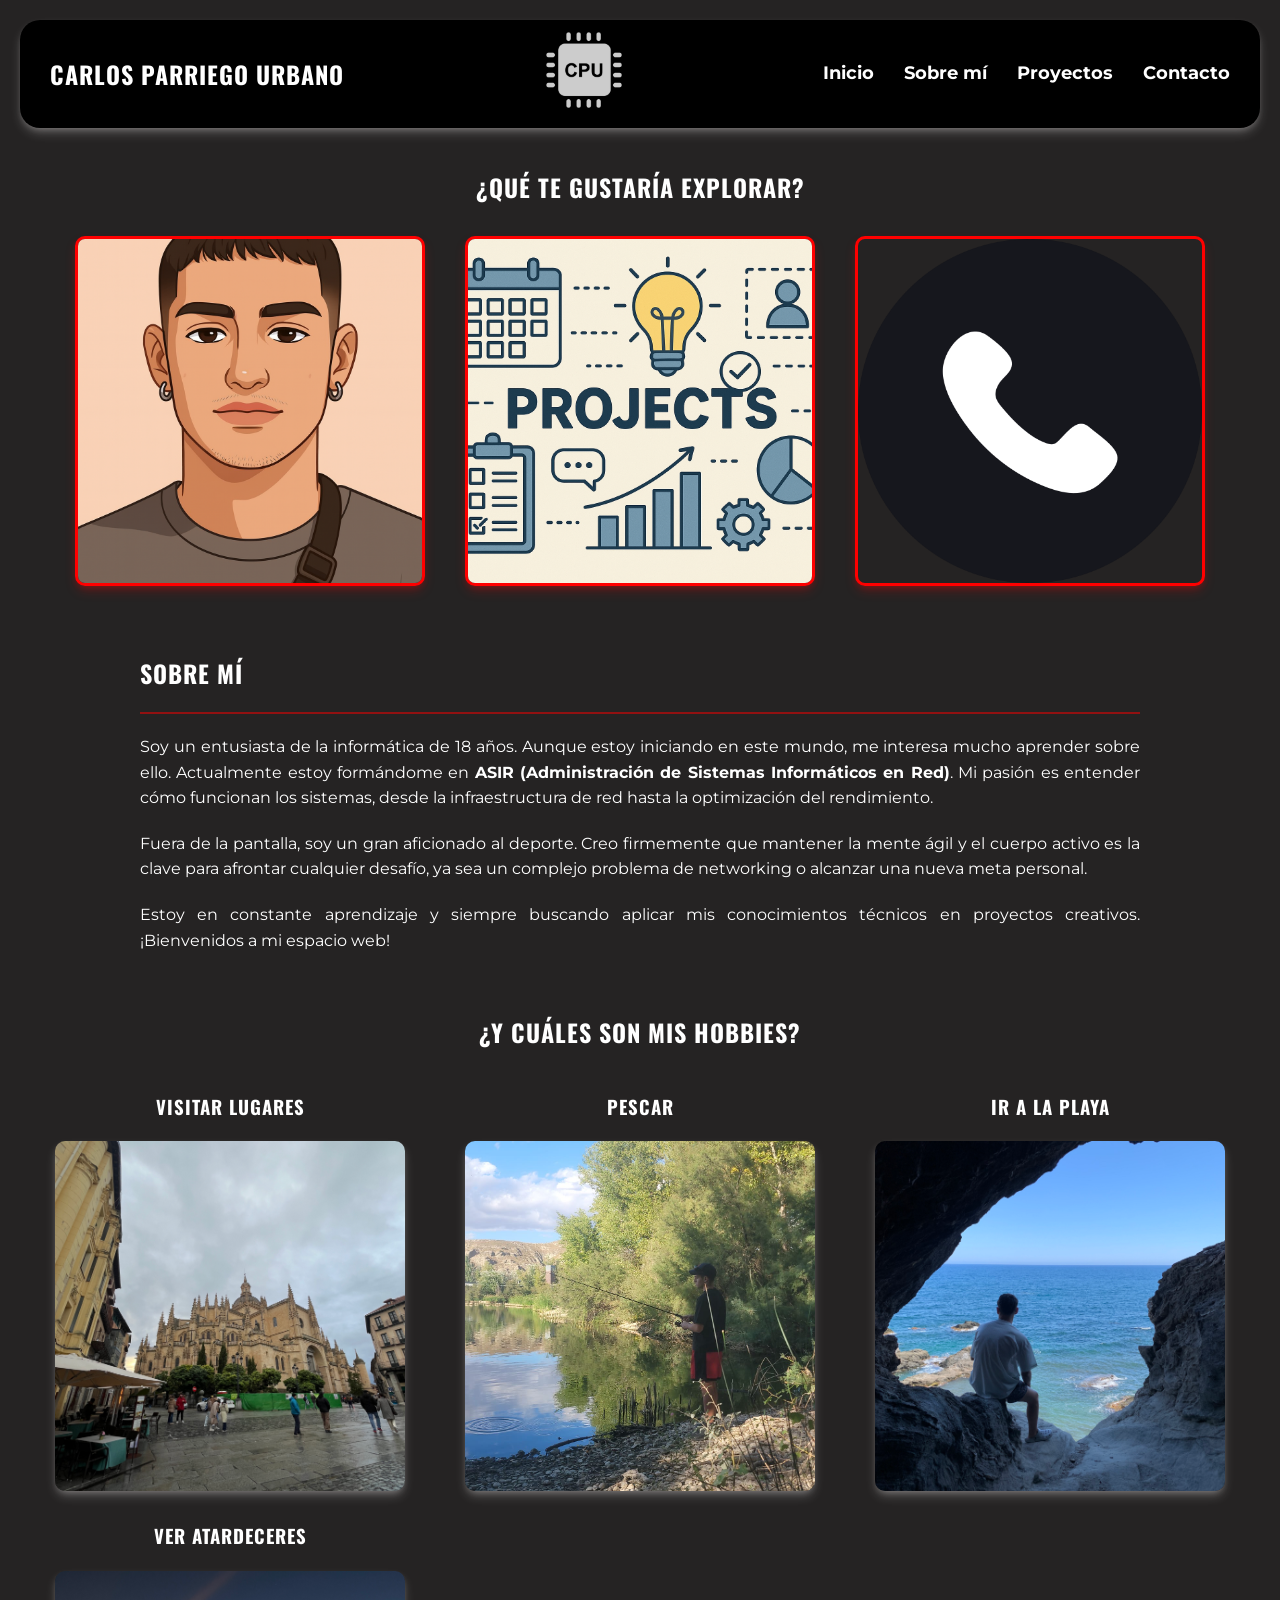
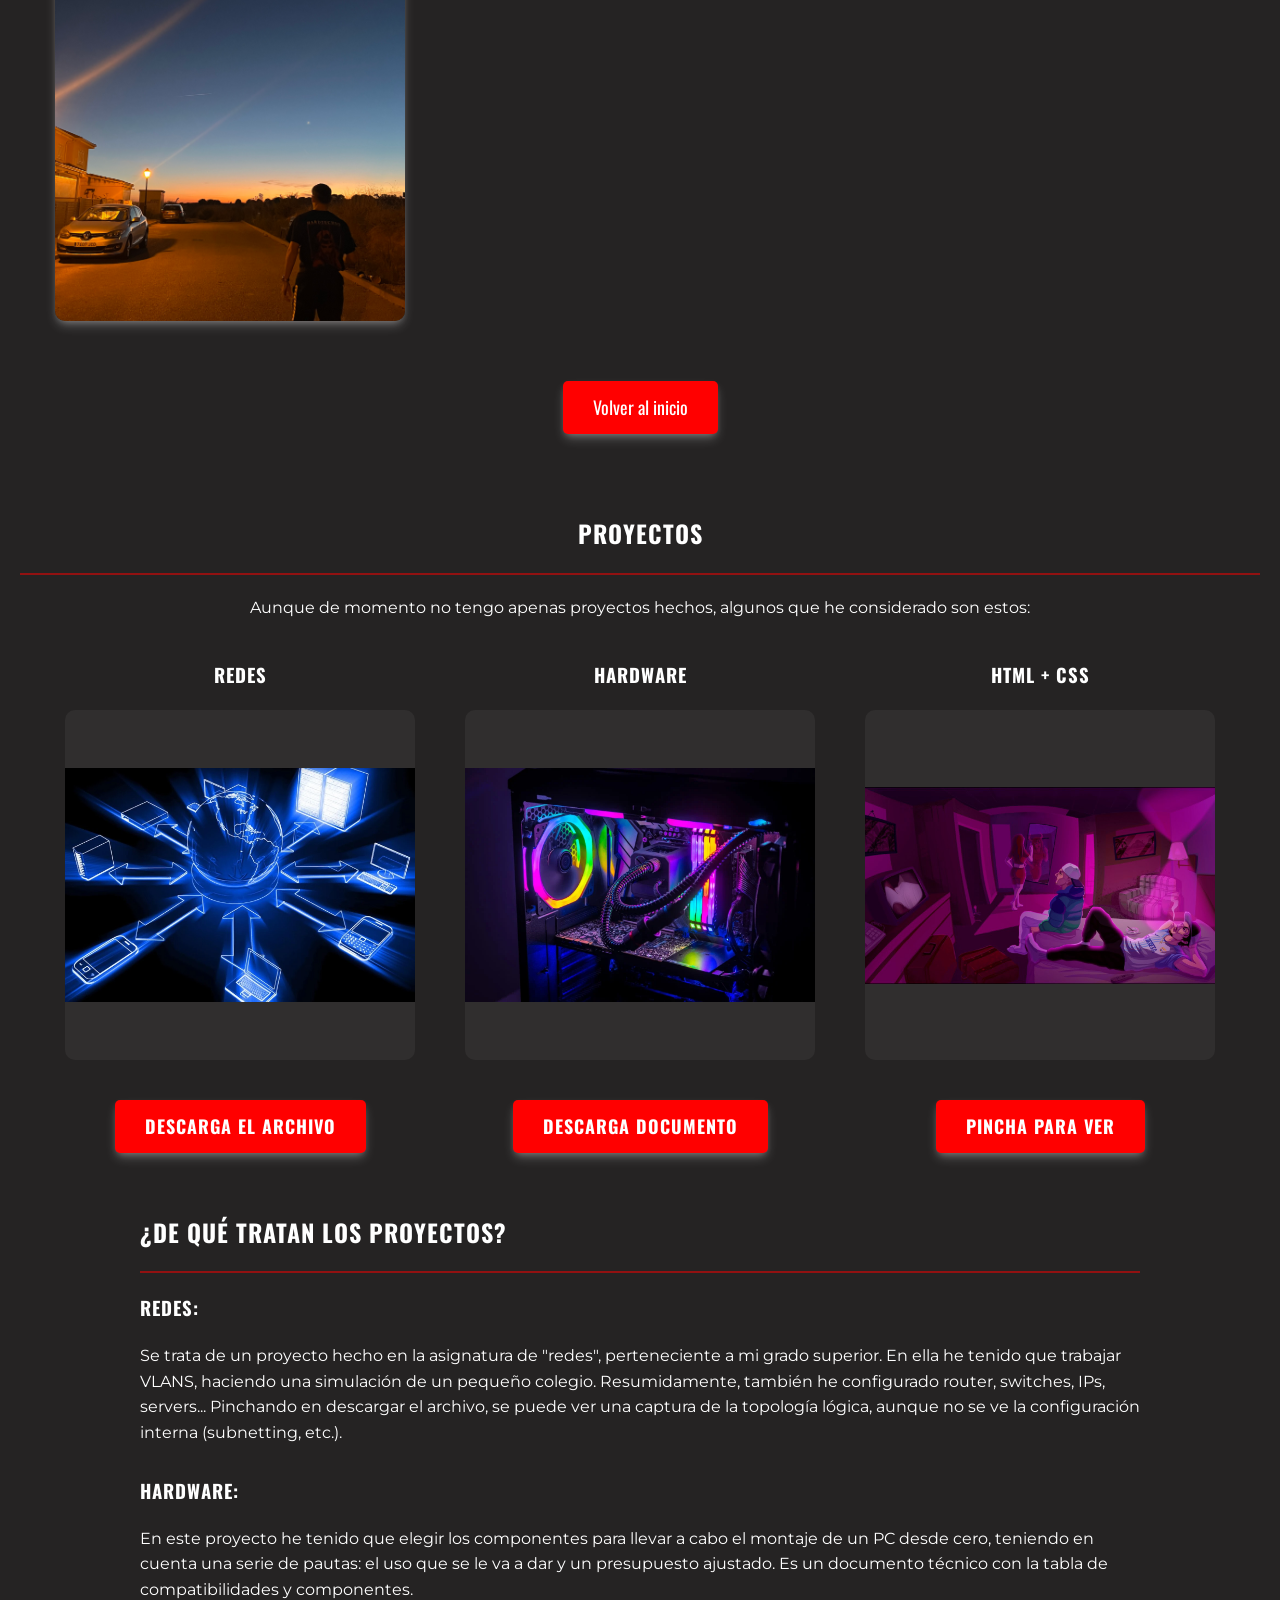
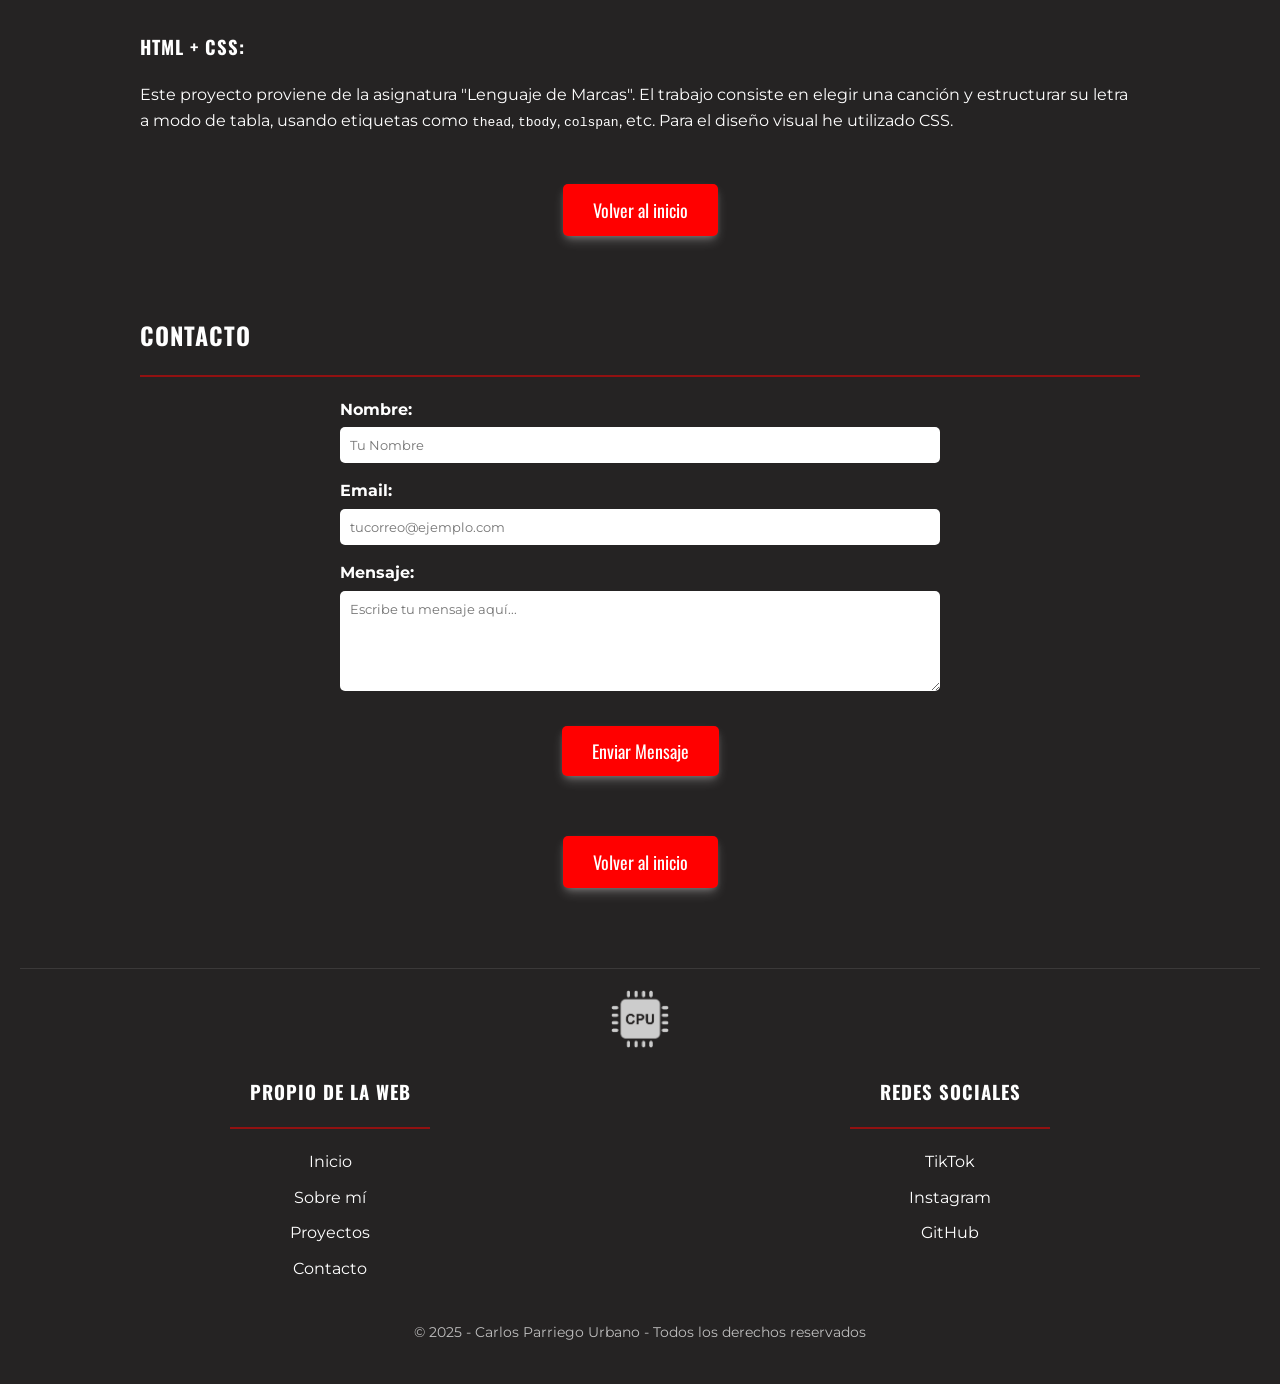
==== index.html @ 00b1f674 "Add files via upload" ====
<!DOCTYPE html>
<html lang="es">

<head>
    <meta charset="UTF-8">
    <meta name="viewport" content="width=device-width, initial-scale=1.0">
    <meta name="description" content="Portfolio de Carlos Parriego Urbano, Técnico en Administración de Sistemas Informáticos en Red (ASIR).">
    <meta name="keywords" content="Portfolio, ASIR, Informática, Redes, Hardware">
    <meta name="author" content="Carlos Parriego Urbano">
    
    <link rel="stylesheet" href="style.css">
    <title>Portfolio - Carlos Parriego Urbano</title>
</head>

<body>

    <header id="inicio">
        <nav class="nav_header">
            <h1>Carlos Parriego Urbano</h1>
            
            <div class="logo-container">
                <a href="#inicio">
                    <img src="./assets/images/icono_cpu.png" class="logo_cpu" alt="Logotipo CPU">
                </a>
            </div>

            <ul id="lista_header">
                <li><a href="#inicio">Inicio</a></li>
                <li><a href="#sobre_mi">Sobre mí</a></li>
                <li><a href="#proyectos">Proyectos</a></li>
                <li><a href="#contacto">Contacto</a></li>
            </ul>
        </nav>
    </header>

    <main>

        <section class="inicio">
            <h2>¿Qué te gustaría explorar?</h2>
            
            <div class="navegacion-visual">
                <a href="#sobre_mi">
                    <img class="fotos_inicio" src="./assets/images/avatar mio.png" alt="Ir a Sobre mí" title="Sobre mí">
                </a>

                <a href="#proyectos">
                    <img class="fotos_inicio" src="./assets/images/foto proyectos.png" alt="Ir a Proyectos" title="Proyectos">
                </a>

                <a href="#contacto">
                    <img class="fotos_inicio" src="./assets/images/imagen contacto.webp" alt="Ir a Contacto" title="Contacto">
                </a>
            </div>
        </section>

        <section id="sobre_mi">
            <h2>Sobre mí</h2>
            <hr>

            <article>
                <p>
                    Soy un entusiasta de la informática de 18 años. Aunque estoy iniciando en este mundo, me interesa mucho aprender sobre ello. 
                    Actualmente estoy formándome en <strong>ASIR (Administración de Sistemas Informáticos en Red)</strong>. 
                    Mi pasión es entender cómo funcionan los sistemas, desde la infraestructura de red hasta la optimización del rendimiento.
                </p>
                <p>
                    Fuera de la pantalla, soy un gran aficionado al deporte. Creo firmemente que mantener la mente ágil y el cuerpo activo 
                    es la clave para afrontar cualquier desafío, ya sea un complejo problema de networking o alcanzar una nueva meta personal.
                </p>
                <p>
                    Estoy en constante aprendizaje y siempre buscando aplicar mis conocimientos técnicos en proyectos creativos. 
                    ¡Bienvenidos a mi espacio web!
                </p>
            </article>
        </section>

        <section class="hobbies-section">
            <h2>¿Y cuáles son mis hobbies?</h2>
            
            <div class="hobbies-container">
                <div class="hobbie-item">
                    <h3>Visitar lugares</h3>
                    <img class="imagen_hobbie" src="./assets/images/toledo.jpeg" alt="Foto de Toledo" title="Toledo">
                </div>

                <div class="hobbie-item">
                    <h3>Pescar</h3>
                    <img class="imagen_hobbie" src="./assets/images/pesca.jpeg" alt="Foto de pesca" title="Pesca">
                </div>

                <div class="hobbie-item">
                    <h3>Ir a la playa</h3>
                    <img class="imagen_hobbie" src="./assets/images/playa.jpeg" alt="Foto de la playa" title="Playa">
                </div>

                <div class="hobbie-item">
                    <h3>Ver atardeceres</h3>
                    <img class="imagen_hobbie" src="./assets/images/atardecer.jpeg" alt="Foto de atardecer" title="Atardecer">
                </div>
            </div>

            <div class="volver-container">
                <a class="volver_inicio" href="#inicio">Volver al inicio</a>
            </div>
        </section>

        <section id="proyectos">
            <h2 class="titulo_proyectos">Proyectos</h2> <hr>
            <p>Aunque de momento no tengo apenas proyectos hechos, algunos que he considerado son estos:</p>

            <div id="organizador_proyectos">

                <article class="contenedor">
                    <h3>REDES</h3>
                    <img class="foto_pc" src="./assets/images/imagen de red.webp" alt="Imagen representativa de redes">
                    <a href="./assets/images/Captura de VLANS.png" download="Red de VLANS">
                        <h2 class="proyecto_red">Descarga el archivo</h2>
                    </a>
                </article>

                <article class="contenedor">
                    <h3>HARDWARE</h3>
                    <img class="foto_pc" src="./assets/images/PC GAMING.webp" alt="Imagen de PC Gaming">
                    <a href="./assets/proyectos/PC A PIEZAS.pdf" download="Documentación de PC a piezas">
                        <h2 class="proyecto_red">Descarga documento</h2>
                    </a>
                </article>

                <article class="contenedor">
                    <h3>HTML + CSS</h3>
                    <img class="foto_pc" src="./assets/images/imagen 2 diabla.jpg" alt="Imagen decorativa">
                    <a href="./cancion.html" target="_blank">
                        <h2 class="proyecto_red">Pincha para ver</h2>
                    </a>
                </article>
            </div>
        </section>

        <section class="detalle-proyectos">
            <h2>¿De qué tratan los proyectos?</h2> <article>
                 <hr>
                <h3>REDES:</h3>
                <p>Se trata de un proyecto hecho en la asignatura de "redes", perteneciente a mi grado superior. En ella he tenido que trabajar VLANS, haciendo una simulación de un pequeño colegio. Resumidamente, también he configurado router, switches, IPs, servers... Pinchando en descargar el archivo, se puede ver una captura de la topología lógica, aunque no se ve la configuración interna (subnetting, etc.).</p>
            </article>

            <article>
                <h3>HARDWARE:</h3>
                <p>En este proyecto he tenido que elegir los componentes para llevar a cabo el montaje de un PC desde cero, teniendo en cuenta una serie de pautas: el uso que se le va a dar y un presupuesto ajustado. Es un documento técnico con la tabla de compatibilidades y componentes.</p>
            </article>

            <article>
                <h3>HTML + CSS:</h3>
                <p>Este proyecto proviene de la asignatura "Lenguaje de Marcas". El trabajo consiste en elegir una canción y estructurar su letra a modo de tabla, usando etiquetas como <code>thead</code>, <code>tbody</code>, <code>colspan</code>, etc. Para el diseño visual he utilizado CSS.</p>
            </article>

            <div class="volver-container">
                <a class="volver_inicio" href="#inicio">Volver al inicio</a>
            </div>
        </section>

        <section id="contacto">
            <h2>Contacto</h2>
            <hr>

            <form class="contact-form" action="#" method="post">
                <div class="form-group">
                    <label for="name">Nombre:</label>
                    <input type="text" placeholder="Tu Nombre" id="name" name="name" required>
                </div>

                <div class="form-group">
                    <label for="email">Email:</label>
                    <input type="email" placeholder="tucorreo@ejemplo.com" id="email" name="email" required>
                </div>

                <div class="form-group">
                    <label for="message">Mensaje:</label>
                    <textarea id="message" placeholder="Escribe tu mensaje aquí..." name="message" rows="5" required></textarea>
                </div>

                <button type="submit" class="submit-button">Enviar Mensaje</button>
            </form>

            <div class="volver-container">
                <a class="volver_inicio" href="#inicio">Volver al inicio</a>
            </div>
        </section>

    </main>

    <footer>
        <div class="logo-footer-container">
            <a href="#inicio">
                <img class="logo_cpu_footer" src="./assets/images/icono_cpu.png" alt="Logo Footer">
            </a>
        </div>
        
        <div id="contenedor_footer">
            <section class="columna_web">
                <h3>Propio de la Web</h3> <hr class="hrs">
                
                <ul class="lista_footer">
                    <li><a href="#inicio">Inicio</a></li>
                    <li><a href="#sobre_mi">Sobre mí</a></li>
                    <li><a href="#proyectos">Proyectos</a></li> <li><a href="#contacto">Contacto</a></li>
                </ul>
            </section>

            <section class="columna_social">
                <h3>Redes Sociales</h3> <hr class="hrs">
                
                <ul class="lista_footer">
                    <li><a href="https://www.tiktok.com/" target="_blank">TikTok</a></li>
                    <li><a href="https://www.instagram.com/" target="_blank">Instagram</a></li>
                    <li><a href="" target="_blank">GitHub</a></li>
                </ul>
            </section>
        </div>
        
        <p id="copy"> &copy; 2025 - Carlos Parriego Urbano - Todos los derechos reservados </p>
    </footer>

</body>
</html>
---- style.css ----
/* --- IMPORTACIÓN DE FUENTES --- */

@import url("https://fonts.googleapis.com/css2?family=Oswald:wght@200..700&display=swap");
@import url("https://fonts.googleapis.com/css2?family=Bebas+Neue&family=Montserrat:ital,wght@0,100..900;1,100..900&family=Roboto:ital,wght@0,100..900;1,100..900&display=swap");

/* --- VARIABLES GLOBALES --- */
:root {
  --padding-space: 20px;
  --margin-space: 20px;
  --color-fondo: rgb(37, 35, 35);
  --color-texto: #ffffff;
  --color-primario: #ff0000;       /* Rojo base */
  --color-secundario: #e60808;     /* Rojo oscuro hover */
  --img-altura: 350px;
  --img-anchura: 350px;
  
  /* Sombras */
  --sombreado: rgba(255, 255, 255, 0.25) 0px 6px 12px -2px,
               rgba(255, 246, 246, 0.3) 0px 3px 7px -3px;
  --sombreado-rojo: rgba(255, 0, 0, 0.25) 0px 6px 12px -2px,
                    rgba(255, 9, 9, 0.3) 0px 3px 7px -3px;
}

/* --- RESET Y ESTILOS BASE --- */
* {
  padding: 0;
  margin: 0;
  box-sizing: border-box; /* Esto es para el cálculo de medidas */
}

html {
  scroll-behavior: smooth; /* Aquí hace un desplazamiento suave al hacer clic en enlaces */
}

body {
  color: var(--color-texto);
  padding: var(--padding-space);
  background-color: var(--color-fondo);
  font-family: "Montserrat", Arial, sans-serif;
  line-height: 1.6;
}

a {
  text-decoration: none;
  color: inherit;
}

li {
  list-style-type: none;
}

/* --- TIPOGRAFÍA --- */
h1, h2, h3, h4, h5, h6 {
  font-family: "Oswald", sans-serif;
  margin-bottom: var(--margin-space);
  text-transform: uppercase;
  letter-spacing: 1px;
}

p {
  margin-bottom: var(--margin-space);
  font-family: "Montserrat", sans-serif;
}

hr {
    border: 1px solid var(--color-primario);
    margin-bottom: 20px;
    opacity: 0.5;
}

/* --- HEADER --- */
header {
  background-color: rgb(0, 0, 0);
  padding: 10px 30px;
  border-radius: 20px;
  margin-bottom: 40px;
  top: 10px;
  box-shadow: var(--sombreado);
}

.nav_header {
  display: flex;
  justify-content: space-between;
  align-items: center;
  flex-wrap: wrap; /* Permite que baje si no hay espacio */
}

.nav_header h1 {
    font-size: 1.5rem;
    margin: 0;
}

.logo-container {
    display: flex;
    justify-content: center;
    align-items: center;
}

.logo_cpu {
  height: 80px;
  width: auto;
  transition: transform 0.3s;
}


#lista_header {
  display: flex;
  gap: 30px;
  align-items: center;
  margin: 0;
}

#lista_header li a {
    font-size: 18px;
    font-weight: bold;
    transition: color 0.3s;
}

#lista_header li a:hover {
    color: var(--color-primario);
}

/* --- SECCIÓN INICIO --- */
.inicio {
    text-align: center;
    margin-bottom: 60px;
}

/* Contenedor flexible para las fotos del inicio */
.navegacion-visual {
    display: flex;
    justify-content: center; /* Centra las imágenes horizontalmente */
    align-items: center;
    gap: 40px; /* Espacio entre imágenes */
    flex-wrap: wrap; /* Permite que bajen en móviles */
    margin-top: 30px;
}

.fotos_inicio {
  width: var(--img-anchura);
  height: var(--img-altura);
  max-width: 100%; /* Para que no se salga en móviles */
  object-fit: cover;
  object-position: center;
  border-radius: 10px;
  border: 3px solid var(--color-primario);
  box-shadow: var(--sombreado-rojo);
  transition: transform 0.3s ease-in-out;
}

.fotos_inicio:hover {
  transform: scale(1.05); /*Para agrandar las fotos, cuando el puntero pase por encima*/
  cursor: pointer;
}

/* --- SECCIÓN SOBRE MÍ Y TEXTOS --- */
#sobre_mi, #contacto {
    max-width: 1000px;
    margin: 0 auto 60px auto;
    text-align: justify;
}

/* --- HOBBIES --- */
.hobbies-section {
    margin-bottom: 60px;
    text-align: center;
}

.hobbies-container {
  display: grid;
  grid-template-columns: repeat(auto-fit, minmax(300px, 1fr));
  gap: 30px;
  padding: 20px;
}

.hobbie-item {
    display: flex;
    flex-direction: column;
    align-items: center;
}

.imagen_hobbie {
  width: 100%;
  max-width: var(--img-anchura);
  height: var(--img-altura);
  object-fit: cover;
  border-radius: 10px;
  box-shadow: var(--sombreado);
  transition: transform 0.3s ease-in-out;
}

.imagen_hobbie:hover {
  transform: scale(1.05);
}

/* --- PROYECTOS --- */
#proyectos {
    text-align: center;
    margin-bottom: 40px;
}

#organizador_proyectos {
  display: flex;
  justify-content: center;
  align-items: flex-start;
  gap: 50px;
  flex-wrap: wrap; /* Importante para responsive */
  margin: 40px auto;
}

.contenedor {
  text-align: center;
  display: flex;
  flex-direction: column;
  align-items: center;
  width: 350px; /* Ancho fijo para las tarjetas */
}

.foto_pc {
  height: var(--img-altura);
  width: 100%; /* Ajuste al contenedor */
  object-fit: contain; /* También podría haber puesto cover */
  border-radius: 10px;
  margin-bottom: 20px;
  background-color: rgba(255,255,255,0.05); 
}

/* --- BOTONES (Clase compartida para unificar diseño) --- */
.volver_inicio, .proyecto_red, .submit-button {
  display: inline-block; /* manera en la que va a actuar el botón */
  margin: 20px auto;
  padding: 12px 30px;
  background-color: var(--color-primario);
  color: white;
  border: none;
  border-radius: 5px;
  font-family: "Oswald", sans-serif;
  font-size: 18px;
  text-align: center;
  box-shadow: var(--sombreado);
  cursor: pointer;
  transition: background-color 0.3s ease;
  width: auto; /* Ancho automático según contenido */
}

/* Hover para todos los botones */
.volver_inicio:hover, .proyecto_red:hover, .submit-button:hover {
  background-color: var(--color-secundario);
}

/* Contenedor para centrar botones */
.volver-container {
    text-align: center;
    margin-top: 20px;
}

/* --- EXPLICACIÓN PROYECTOS --- */
.detalle-proyectos {
    max-width: 1000px;
    margin: 0 auto 60px auto;
}
.detalle-proyectos article {
    margin-bottom: 30px;
}

/* --- FORMULARIO DE CONTACTO --- */
.contact-form {
    display: flex;
    flex-direction: column;
    gap: 15px;
    max-width: 600px;
    margin: 0 auto;
}

.form-group {
    display: flex;
    flex-direction: column;
    text-align: left;
}

.form-group label {
    margin-bottom: 5px;
    font-weight: bold;
}

.form-group input, .form-group textarea {
    padding: 10px;
    border-radius: 5px;
    border: none;
    font-family: "Montserrat", sans-serif;
}

/* --- FOOTER --- */
footer {
  margin-top: 50px;
  padding-top: 20px;
  border-top: 1px solid rgba(255,255,255,0.1);
  text-align: center;
}

.logo-footer-container {
    margin-bottom: 20px;
}

.logo_cpu_footer {
    width: 60px;
    height: auto;
    cursor: pointer;
}

#contenedor_footer {
  display: flex;
  justify-content: space-around; /* Distribuye columnas */
  align-items: flex-start;
  margin-bottom: 30px;
  flex-wrap: wrap;
}

.columna_web, .columna_social {
    min-width: 200px;
}

.lista_footer li {
    margin: 10px 0;
}

.lista_footer a:hover {
    color: var(--color-primario);
    text-decoration: underline;
}

#copy {
    margin-top: 30px;
    font-size: 0.9rem;
    opacity: 0.7;
}

/* --- RESPONSIVE (MÓVIL) --- */
@media (max-width: 768px) {
    .nav_header {
        flex-direction: column;
        gap: 20px;
    }
    
    #lista_header {
        flex-direction: column;
        gap: 15px;
    }

    #organizador_proyectos {
        flex-direction: column;
        align-items: center;
    }
    
    .nav_header h1 {
        text-align: center;
    }
}
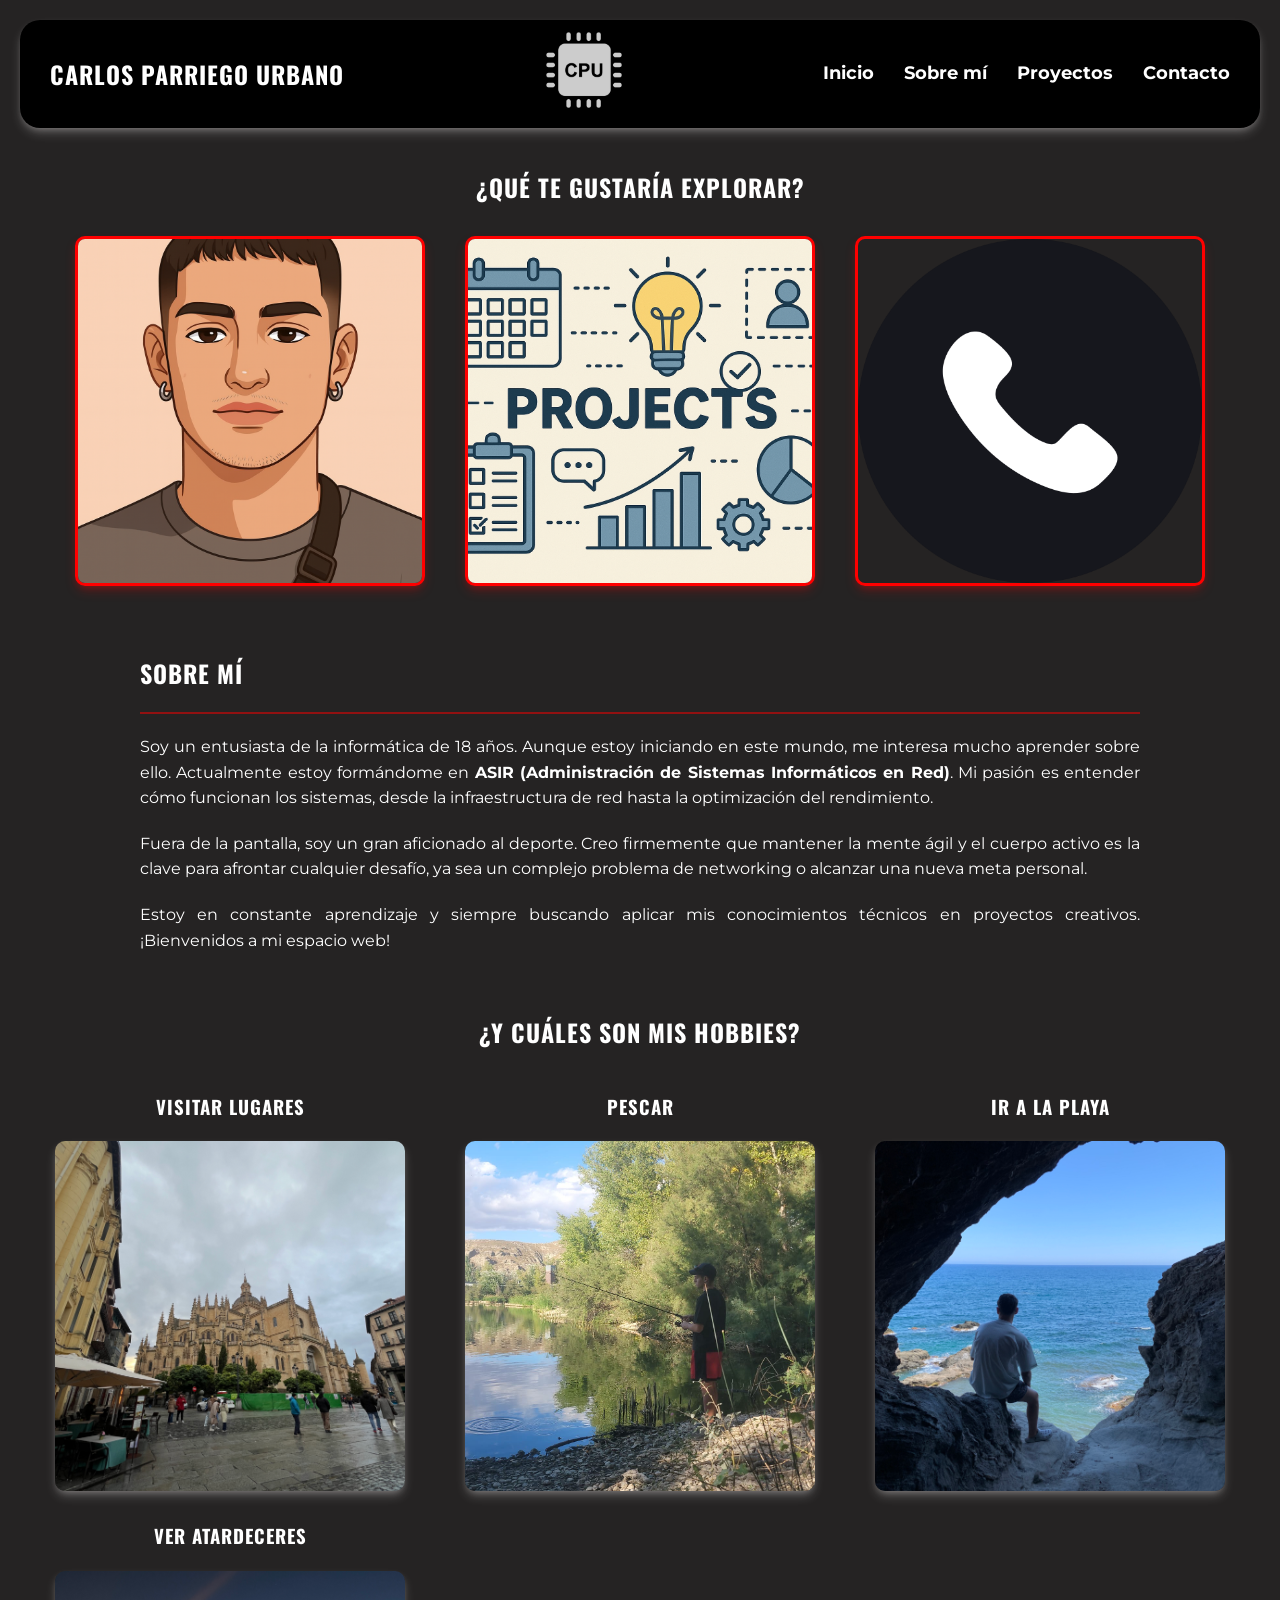
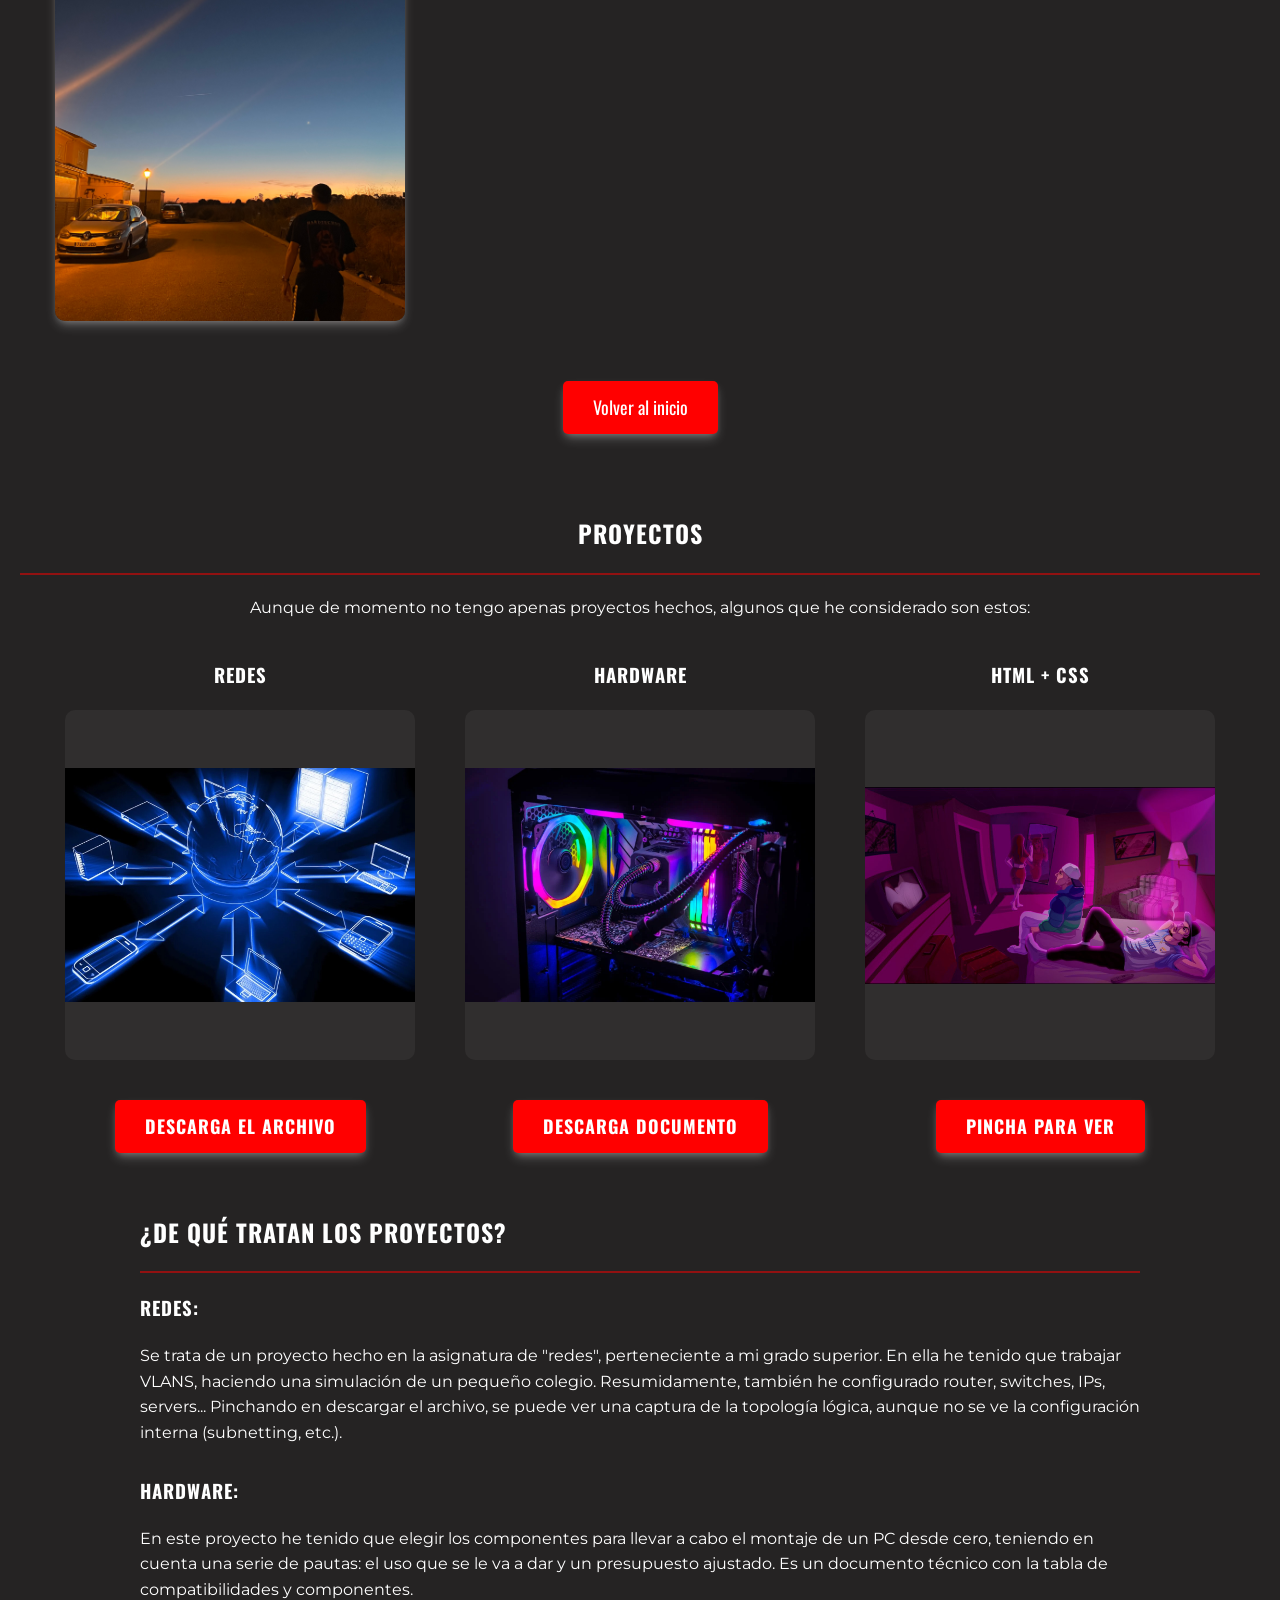
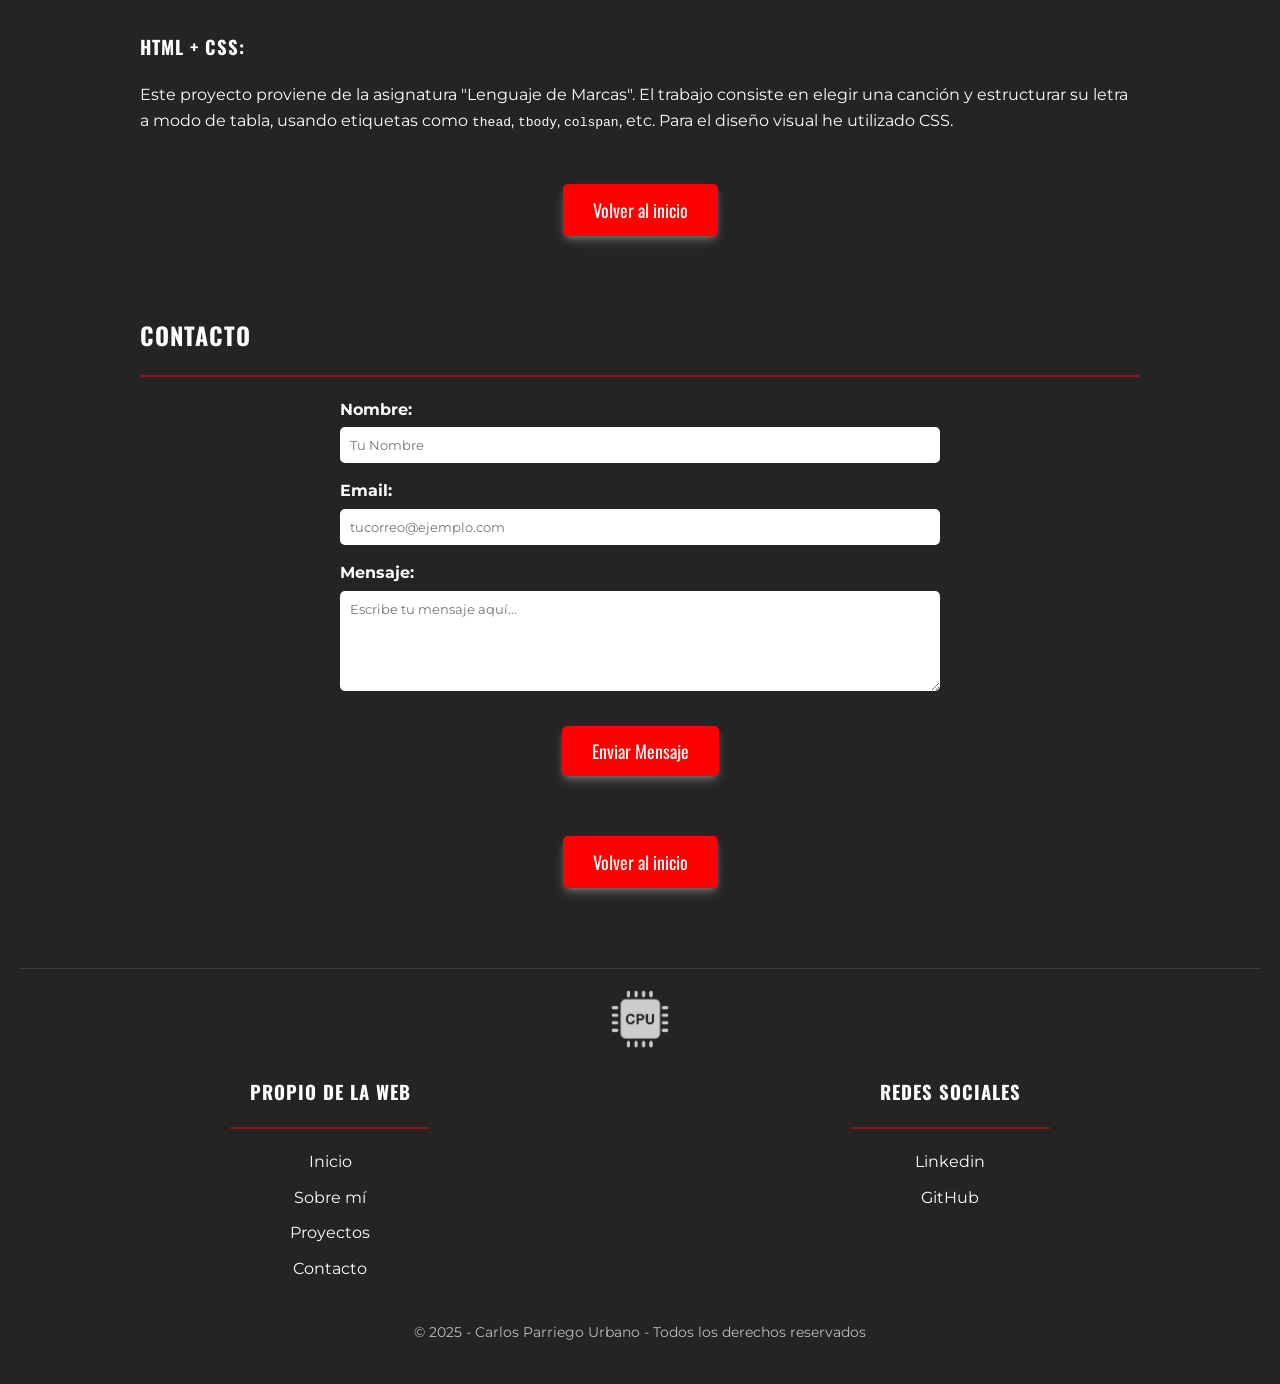
==== commit 8b855f51: "Add files via upload" ====
--- a/index.html
+++ b/index.html
@@ -210,9 +210,8 @@
                 <h3>Redes Sociales</h3> <hr class="hrs">
                 
                 <ul class="lista_footer">
-                    <li><a href="https://www.tiktok.com/" target="_blank">TikTok</a></li>
-                    <li><a href="https://www.instagram.com/" target="_blank">Instagram</a></li>
-                    <li><a href="" target="_blank">GitHub</a></li>
+                    <li><a href="https://www.linkedin.com/in/carlos-parriego-urbano-23b2453a0/" target="_blank">Linkedin</a></li>
+                    <li><a href="https://github.com/p4rry15" target="_blank">GitHub</a></li>
                 </ul>
             </section>
         </div>
